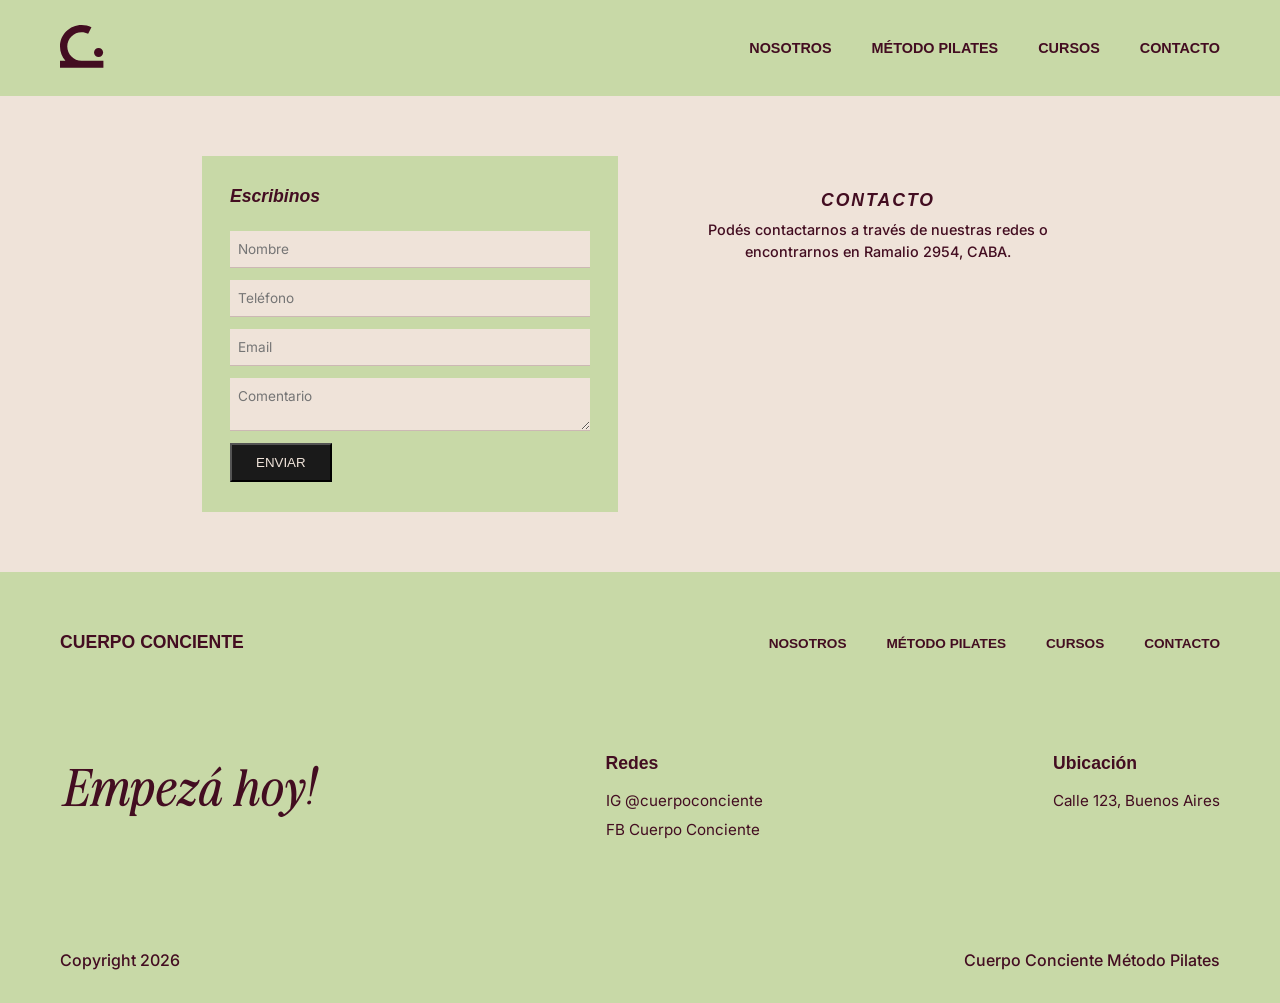
==== contacto.html @ cfda5206 "unifico header y footer al principio y armo las propiedades para que sea mas facil cambiar los color" ====
<!DOCTYPE html>
<html lang="es">

<head>
    <meta charset="UTF-8">
    <link rel="icon" type="image/xicon" href="img/favicon.ico">
    <meta name="viewport" content="width=device-width, initial-scale=1.0">
    <link rel="stylesheet" href="estilos.css">
    <link href="https://api.fontshare.com/v2/css?f[]=cabinet-grotesk@1&display=swap" rel="stylesheet">
    <link rel="preconnect" href="https://fonts.googleapis.com">
    <link rel="preconnect" href="https://fonts.gstatic.com" crossorigin>
    <link rel="stylesheet"
        href="https://fonts.googleapis.com/css2?family=Inter:ital,opsz,wght@0,14..32,100..900;1,14..32,100..900&display=swap">
    <title>Cuerpo Conciente</title>
</head>

<body>
    <header>
        <!--BARRA DE NAVEGACIÓN-->
        <nav class="nav-contacto">
            <a href="index.html">
                <img src="img/escritorio/logo-cuepo-conciente-bordo.svg" alt="logo" width="44px">
            </a>
            <ul>
                <li><a href="nosotros.html">NOSOTROS</a></li>
                <li><a href="metodopilates.html">MÉTODO PILATES</a></li>
                <li><a href="cursos.html">CURSOS</a></li>
                <li><a href="contacto.html">CONTACTO</a></li>
            </ul>
        </nav>
    </header>

    <!--SECCIÓN CONTACTO-->
    <section class="contacto-section">

        <!--FORMULARIO-->
        <div class="form-box">
            <h2>Escribinos</h2>
            <form action="#" method="post">
                <input type="text" name="nombre" placeholder="Nombre">
                <input type="tel" name="telefono" placeholder="Teléfono">
                <input type="email" name="email" placeholder="Email">
                <textarea name="comentario" placeholder="Comentario"></textarea>
                <button type="submit" class="btn-enviar">ENVIAR</button>
            </form>
        </div>

        <!--INFORMACIÓN Y MAPA-->
        <div class="mapa-box">
            <h2>CONTACTO</h2>
            <p>Podés contactarnos a través de nuestras redes o<br>encontrarnos en Ramalio 2954, CABA.</p>
            <iframe
                src="https://www.google.com/maps/embed?pb=!1m18!1m12!1m3!1d3283.8!2d-58.4370!3d-34.6040!2m3!1f0!2f0!3f0!3m2!1i1024!2i768!4f13.1!3m3!1m2!1s0x0%3A0x0!2zMzTCsDM2JzE0LjQiUyA1OMKwMjYnMTMuMiJX!5e0!3m2!1ses!2sar!4v1620000000000"
                class="mapa-embed" allowfullscreen="" loading="lazy" referrerpolicy="no-referrer-when-downgrade">
            </iframe>
        </div>

    </section>

    <!--FOOTER-->
    <footer class="footer-contacto">
        <div class="footer-superior">
            <h3>CUERPO CONCIENTE</h3>
            <ul class="footer-nav">
                <li><a href="nosotros.html">NOSOTROS</a></li>
                <li><a href="metodopilates.html">MÉTODO PILATES</a></li>
                <li><a href="cursos.html">CURSOS</a></li>
                <li><a href="contacto.html">CONTACTO</a></li>
            </ul>
        </div>

        <div class="footer-medio">
            <h2>Empezá hoy!</h2>

            <div class="footer-redes">
                <h3>Redes</h3>
                <ul>
                    <li><a href="#">IG @cuerpoconciente</a></li>
                    <li><a href="#">FB Cuerpo Conciente</a></li>
                </ul>
            </div>

            <div class="footer-ubicacion">
                <h3>Ubicación</h3>
                <p>Calle 123, Buenos Aires</p>
            </div>
        </div>

        <div class="footer-inferior">
            <p>Copyright 2026</p>
            <p>Cuerpo Conciente Método Pilates</p>
        </div>
    </footer>
</body>

</html>
---- estilos.css ----
/*CSS Documment*/
@charset "UTF-8";

/*---AJUSTES GENERALES---*/

/*FUENTES*/
@font-face {
    font-family: "Very Vogue Display";
    src: url("fuentes/very-vogue-font/very-vogue-display.otf") format("opentype");
    font-weight: 400;
    font-display: swap;
    font-style: normal;
}

@font-face {
    font-family: "Very Vogue Display Italic";
    src: url("fuentes/very-vogue-font/very-vogue-display-italic.otf") format("opentype");
    font-weight: 400;
    font-display: swap;
    font-style: italic;
}

@font-face {
    font-family: "Very Vogue text";
    src: url("fuentes/very-vogue-font/very-vogue-text.otf") format("opentype");
    font-weight: 400;
    font-display: swap;
    font-style: normal;
}

@font-face {
    font-family: "Very Vogue Text Italic";
    src: url("fuentes/very-vogue-font/very-vogue-text-italic.otf") format("opentype");
    font-weight: 400;
    font-display: swap;
    font-style: italic;
}

body {
    margin: 0;
    padding: 0;
    background-color: #EFE3D9;
}

/*NAV*/

nav {
    display: flex;
    justify-content: space-between;
    align-items: center;
    padding: 25px 60px;
}

nav ul {
    display: flex;
    list-style: none;
    margin: 0;
    padding: 0;
    gap: 40px;
}

nav a {
    text-decoration: none;
    font-family: 'Cabinet Grotesk', sans-serif;
    font-weight: 800;
    font-size: 0.9rem;
    transition: color .3s;
}

/*FOOTER*/

footer {
    padding: 60px 60px 30px 60px;
}

.footer-superior {
    display: flex;
    justify-content: space-between;
    align-items: center;
    margin-bottom: 100px;
}

.footer-superior h3 {
    font-family: 'Cabinet Grotesk', sans-serif;
    font-weight: 800;
    font-size: 1.1rem;
    margin: 0;
}

.footer-superior .footer-nav {
    display: flex;
    list-style: none;
    margin: 0;
    padding: 0;
    gap: 40px;
}

.footer-superior .footer-nav a {
    text-decoration: none;
    font-family: 'Cabinet Grotesk', sans-serif;
    font-weight: 800;
    font-size: 0.85rem;
    transition: color .3s;
}

.footer-medio {
    display: flex;
    justify-content: space-between;
    align-items: start;
    margin-bottom: 100px;
}

.footer-medio h2 {
    font-family: "Very Vogue Text Italic", serif;
    font-style: italic;
    font-size: 3.5rem;
    font-weight: normal;
    margin: 0;
}

.footer-redes h3,
.footer-ubicacion h3 {
    font-family: 'Cabinet Grotesk', sans-serif;
    font-size: 1.1rem;
    font-weight: 600;
    margin: 0 0 15px 0;
}

.footer-redes ul {
    list-style: none;
    padding: 0;
    margin: 0;
}

.footer-redes a,
.footer-ubicacion p {
    text-decoration: none;
    font-family: 'Inter', sans-serif;
    font-weight: 400;
    font-size: 0.95rem;
    line-height: 1.6;
    margin: 0 0 5px 0;
    display: block;
}

.footer-inferior {
    display: flex;
    justify-content: space-between;
    align-items: center;
    font-family: 'Inter', sans-serif;
    font-weight: 400;
    font-size: 0.8rem;
}

.footer-inferior p {
    margin: 0;
}

/* NAV INDEX */

.nav-index,
.footer-index {
    background-color: #EFE3D9;
}

.nav-index *,
.footer-index * {
    color: #089D90;
}

.nav-index a:hover,
.footer-index a:hover {
    color: #430D21;
}

/* NAV NOSOTROS */

.nav-nosotros,
.footer-nosotros {
    background-color: #AFE4E6;
}

.nav-nosotros *,
.footer-nosotros * {
    color: #430D21;
}

.nav-nosotros a:hover,
.footer-nosotros a:hover {
    color: #089D90;
}

/* NAV CONTACTO  */

.nav-contacto,
.footer-contacto {
    background-color: #C8D9A7;
}

.nav-contacto *,
.footer-contacto * {
    color: #430D21;
}

.nav-contacto a:hover,
.footer-contacto a:hover {
    color: #089D90;
}

/* NAV CURSOS  */

.nav-cursos,
.footer-cursos {
    background-color: #430D21;
}

.nav-cursos *,
.footer-cursos * {
    color: #EFE3D9;
}

.nav-cursos a:hover,
.footer-cursos a:hover {
    color: #AFE4E6;
}

/*---ESTILOS TIPOGRÁFICOS GENERALES---*/
h1 {
    font-family: 'Cabinet Grotesk', sans-serif;
    color: #EFE3D9;
    font-size: 5rem;
    font-weight: 500;
    line-height: 5rem;
}

h1 span {
    font-family: "Very Vogue Text Italic", serif;
    font-size: 7rem;
}

h2 {
    font-family: "Very Vogue Text Italic", serif;
    font-style: italic;
    font-size: 3rem;
    color: #430D21;
    font-weight: normal;
    margin-bottom: 30px;
}

h3 {
    font-family: 'Cabinet Grotesk', sans-serif;
    font-weight: 700;
    font-size: 1.1rem;
    margin-top: 0;
    margin-bottom: 30px;
}

p {
    font-family: "Inter", sans-serif;
    font-weight: 500;
    max-width: 750px;
    color: #430D21;
    font-size: 1rem;
    line-height: 1.6rem;
    margin-bottom: 60px;
}

/*---INDEX HTML---*/

.heroindex a,
.cursos a,
.ctacontenido a {
    transition: .3s;
}

/*---INDEX HERO---*/
.heroindex {
    display: flex;
    width: 100%;
    height: calc(100vh - 200px);
    background-color: #089D90;
    padding: 50px 0px;
    gap: 70px;
    justify-content: flex-start;
    align-items: center;
    flex-wrap: wrap;
}

.heroindex img {
    width: 45vw;
    height: auto;
}

.heroindex-contenido {
    display: flex;
    flex-direction: column;
    padding: 0px 60px 0px 60px;
}

.heroindex p {
    color: #EFE3D9;
    margin: 0px 0px 15px;
    font-size: 1.3rem;
}

.heroindex a {
    display: flex;
    width: 250px;
    height: 50px;
    padding: 10px 20px;
    justify-content: center;
    align-items: center;
    border-radius: 100px;
    background: #C8D9A7;
    font-family: 'Cabinet Grotesk', sans-serif;
    font-size: 1.4rem;
    font-weight: 500;
    color: #089D90;
    margin: 30px 0px;
    text-decoration: none;
}

.heroindex a:hover {
    background-color: #EFE3D9;
}

.logo {
    position: relative;
    width: 44px;
    height: 44px;
    display: block;
}

.logo img {
    position: absolute;
    inset: 0;
    width: 100%;
    height: 100%;
    transition: opacity .3s;
}

.logo-hover {
    opacity: 0;
}

.logo:hover .logo-hover {
    opacity: 1;
}

.logo:hover .logo-base {
    opacity: 0;
}

/*---INDEX FORMACION---*/
.formacionindex {
    padding: 80px 50px 50px;
    display: flex;
    align-items: center;
    flex-direction: column;
    margin-bottom: 60px;
}

.formacioncontenidoindex {
    display: flex;
    align-items: baseline;
    justify-content: center;
    width: 80%;
    flex-wrap: wrap;
}

.formacioncontenidoindex figure {
    flex: 1;
    padding: 0 40px;
    text-align: center;
    display: flex;
    flex-direction: column;
    align-items: center;
}

.formacioncontenidoindex img {
    display: block;
    width: 100%;
    max-width: 18vw;
    height: auto;
}

.linea {
    width: 0.15vw;
    height: 17vh;
    background-color: #430D21;
}

/*---INDEX CURSOS---*/

.cursos {
    display: flex;
    justify-content: space-between;
    align-items: center;
    border-top: 0.20vw solid #430D21;
    border-bottom: 0.20vw solid #430D21;
    padding: 60px 20px 30px;
    margin: 0px 90px 0px 90px;
    flex-wrap: wrap;
    gap: 30px;
}

.cursos-intro {
    width: 280px;
}

.cursos-cards {
    display: flex;
    flex-wrap: wrap;
}

.cursos-cards figure {
    display: flex;
    flex-direction: column;
    width: 15vw;
}

.cursos-cards img {
    width: 100%;
}

.cursos a {
    margin: 15px 0px;
    text-align: center;
    text-decoration: none;
    border-radius: 100px;
    padding: 10px 20px;
    font-family: 'Cabinet Grotesk', sans-serif;
    background-color: #EFE3D9;
    color: #089D90;
    font-size: 1.3rem;
    border: 2px solid #089D90;
}

.cursos-cards a {
    background-color: #089D90;
    color: #EFE3D9;
}

.cursos-intro a:hover {
    background-color: #AFE4E6;
}

.cursos-cards a:hover {
    background-color: #C8D9A7;
    color: #089D90;
}

/* INDEX ELEGIRNOS */

.elegirnos {
    padding: 80px 0px 60px 80px;
}

.elegirnos-contenedor {
    display: flex;
    justify-content: space-between;
    align-items: center;
    flex-wrap: wrap;
}

.elegirnos-contenedor h1 {
    color:#430D21;
}

.elegirnos-contenedor p {
    width: 40%;
    background-color: #C8D9A7;
    border-radius: 100px 0 0 100px;
    padding: 60px 80px;
}

.elegirnos-contenedor p span {
    font-weight: 700;
}

/* INDEX RESEÑAS */

.reseñas {
    padding: 80px 0;
}

.reseñas h3 {
    text-align: center;
    margin-bottom: 60px;
    color:#430D21;
    font-size: 2rem;
    font-weight: 300;
}

.reseñas-contenedor {
    display: flex;
    justify-content: center;
    gap: 40px;
    flex-wrap: wrap;
}

.reseñas-contenedor img {
    width: 18%;
    min-width: 220px;
    height: auto;
}

/* INDEX CTA */

.ctaindex {
    background-color: #089D90;
    height: 90vh;
    padding: 60px 0px;
    display: flex;
}

.ctaimgizquierda {
    width: 23vw;
    min-width: 220px;
    align-self: flex-end;
}

.ctaimgderecha {
    width: 23vw;
    min-width: 220px;
    align-self: flex-start;
}

.ctacontenido {
    display: flex;
    flex-direction: column;
    justify-content: center;
    align-items: center;
    text-align: center;
    flex: 1;
    flex-wrap: wrap;
}

.ctacontenido a {
    display: flex;
    justify-content: center;
    align-items: center;
    width: 250px;
    height: 50px;
    border-radius: 100px;
    background: #C8D9A7;
    font-family: 'Cabinet Grotesk', sans-serif;
    font-size: 1.4rem;
    color: #089D90;
    text-decoration: none;
}

.ctacontenido a:hover {
    background-color: #EFE3D9;
}

/*---NOSOTROS HTML---*/

/*HERO*/
.hero {
    display: block;
    margin: 40px auto;
    max-width: 90%;
    height: auto;
}

/*SOBRE CUERPO CONCIENTE*/
.sobre-cuerpo-conciente {
    display: flex;
    flex-direction: column;
    align-items: center;
    padding: 40px 20px 80px 20px;
    text-align: center;
}

/*ESTO LO DEFINI ARRIBA, LO PODRIAMOS BORRAR*/
.sobre-cuerpo-conciente h2 {
    font-family: "Very Vogue Text Italic", serif;
    font-style: italic;
    font-size: 3rem;
    color: #430D21;
    font-weight: normal;
    margin-bottom: 30px;
}

.cards {
    display: flex;
    gap: 30px;
    max-width: 1000px;
    width: 100%;
    justify-content: center;
}

.mision,
.vision {
    background-color: #430D21;
    color: #EFE3D9;
    padding: 50px 50px;
    border-radius: 40px;
    flex: 1;
    text-align: left;
}

/*ESTO LO DEFINI ARRIBA, LO PODRIAMOS BORRAR*/
.cards h3 {
    color: #AFE4E6;
    font-family: 'Cabinet Grotesk', sans-serif;
    font-weight: 700;
    font-size: 1.1rem;
    margin-top: 0;
    margin-bottom: 30px;
}

.cards p,
.cards ul {
    font-family: "Inter", sans-serif;
    font-weight: 500;
    font-size: 0.95rem;
    line-height: 1.6;
    color: #EFE3D9;
}

.cards p {
    margin-bottom: 5px;
}

.cards ul {
    padding-left: 20px;
    margin-top: 0;
}

.cards li {
    margin-bottom: 10px;
}

/*PERSONAL*/

.personal {
    display: grid;
    grid-template-columns: repeat(3, 1fr);
    gap: 40px;
    max-width: 1000px;
    margin: 0 auto;
    padding: 0 20px 80px 20px;
}

.perfil {
    margin: 0;
    display: flex;
    flex-direction: column;
}

.perfil img {
    width: 100%;
    height: auto;
    margin-bottom: 20px;
}

.perfil figcaption h3 {
    font-family: 'Cabinet Grotesk', sans-serif;
    font-weight: 700;
    color: #430D21;
    font-size: 1.1rem;
    font-weight: 800;
    margin: 0 0 5px 0;
}

.perfil figcaption h4 {
    font-family: 'Cabinet Grotesk', sans-serif;
    color: #430D21;
    font-size: 1rem;
    font-weight: 600;
    margin: 0 0 15px 0;
}

.perfil figcaption p {
    font-family: 'Inter', sans-serif;
    color: #430D21;
    font-size: 0.9rem;
    line-height: 1.6;
    margin: 0;
}

/*---MÉTODO PILATES HTML---*/


/*---CURSOS HTML---*/

/* Contenedor principal */
.contenedor-instructorado {
    display: flex;
    align-items: center;
    gap: 292px;
    width: 100%;
    max-width: 100vw;
    padding: 40px;
    padding-left: 0;
}

/* hero-cursos-img */
.hero-cursos-img {
    height: 704px;
    width: 740px;
    object-fit: cover;
    border-radius: 0 375.273px 375.273px 0;
}

/* Bloque de texto */
.texto-contenedor {
    max-width: 600px;
    color: #430D21;
    font-family: 'Inter', sans-serif;
}

/* Título H3 */
.texto-contenedor h3 {
    color: #430D21;
    font-size: 32.21px;
    font-family: 'Cabinet Grotesk', sans-serif;
    font-weight: 800;
    margin-bottom: 20px;
}

/* p */
.texto-contenedor p {
    font-size: 20.13px;
    font-weight: 400;
    line-height: 37.04px;
    margin-bottom: 20px;
}

.texto-contenedor p strong {
    font-weight: 700;
}

/*---CONTACTO HTML---*/

.contacto-section {
    display: flex;
    flex-direction: row;
    gap: 60px;
    padding: 60px 120px;
    justify-content: center;
    min-height: auto;
    align-items: center;
    box-sizing: border-box;
}

.form-box {
    background-color: #C8D9A7;
    padding: 30px 28px;
    width: 40%;
    flex-shrink: 0;
    box-sizing: border-box;
}

.form-box h2 {
    font-family: 'Cabinet Grotesk', sans-serif;
    color: #430D21;
    font-size: 1.1rem;
    font-weight: 700;
    margin: 0 0 24px 0;
    max-width: none;
}

.form-box input,
.form-box textarea {
    background: #EFE3D9;
    border: none;
    border-bottom: 1px solid rgba(67, 13, 33, 0.2);
    padding: 10px 8px;
    display: block;
    width: 100%;
    box-sizing: border-box;
    font-family: 'Inter', sans-serif;
    font-size: 0.85rem;
    color: #430D21;
    outline: none;
    margin: 0 0 12px 0;
    max-width: none;
}

.btn-enviar {
    background: #1a1a1a;
    color: #EFE3D9;
    width: auto;
    padding: 10px 24px;
}

.mapa-box {
    flex: 1;
    display: flex;
    flex-direction: column;
    gap: 8px;
    min-width: 0;
    max-width: 400px;
}

.mapa-box h2 {
    font-family: 'Cabinet Grotesk', sans-serif;
    color: #430D21;
    font-size: 1.1rem;
    font-weight: 700;
    letter-spacing: 2px;
    text-align: center;
    margin: 0;
    max-width: none;
}

.mapa-box>p {
    text-align: center;
    font-size: 0.9rem;
    line-height: 1.5;
    color: #430D21;
    margin: 0 0 8px 0;
    max-width: none;
}

.mapa-embed {
    width: 100%;
    height: 200px;
    border: none;
    display: block;
}
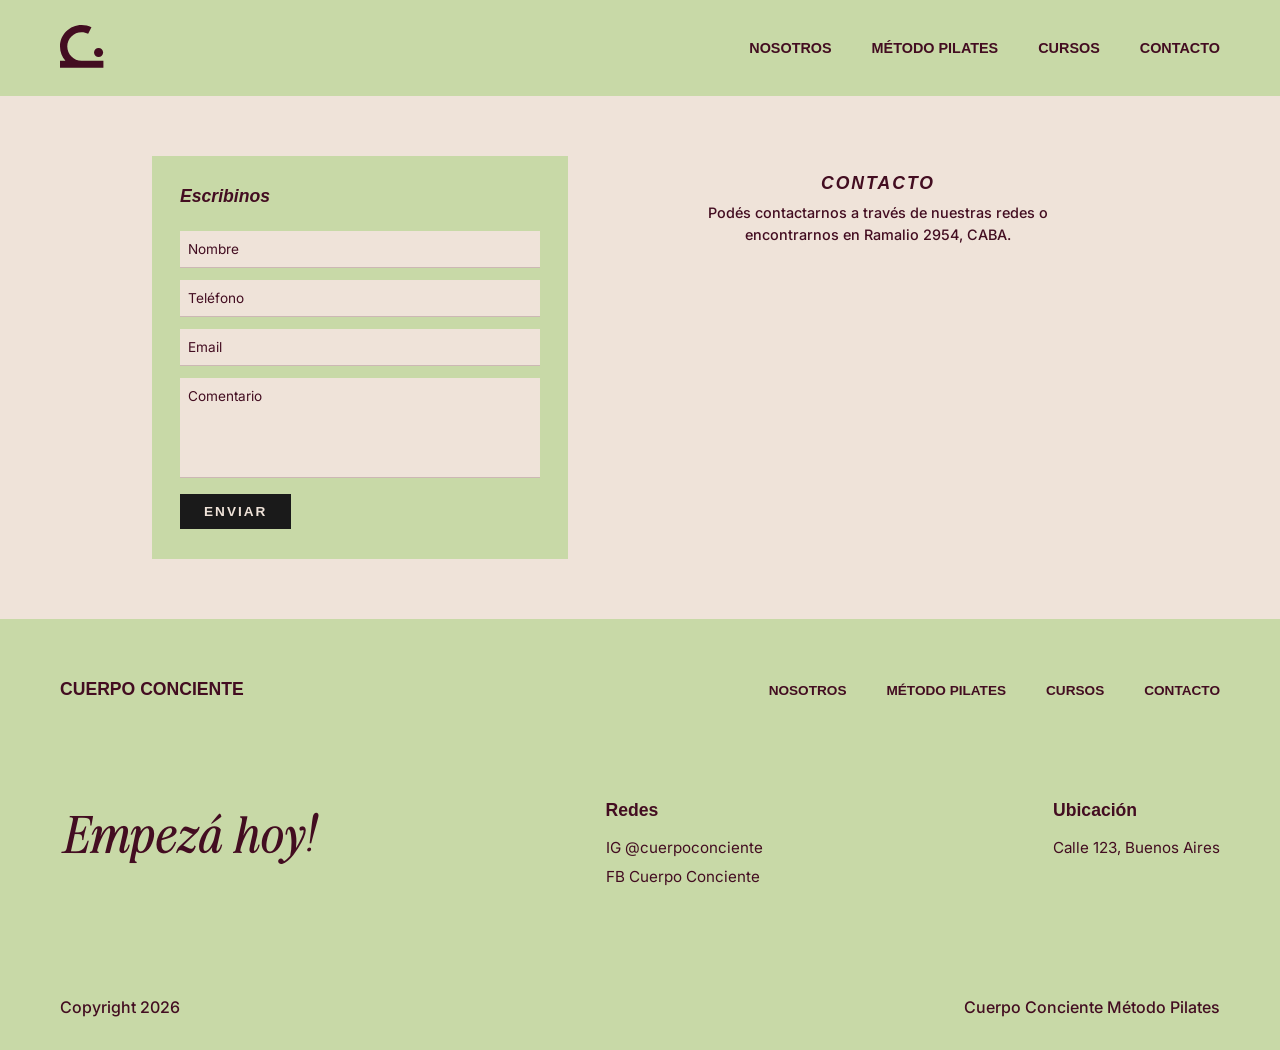
==== commit 0a67ad85: "sume el mensaje de gracias, el hover al logo del nav" ====
--- a/contacto.html
+++ b/contacto.html
@@ -1,6 +1,5 @@
 <!DOCTYPE html>
 <html lang="es">
-
 <head>
     <meta charset="UTF-8">
     <link rel="icon" type="image/xicon" href="img/favicon.ico">
@@ -9,8 +8,7 @@
     <link href="https://api.fontshare.com/v2/css?f[]=cabinet-grotesk@1&display=swap" rel="stylesheet">
     <link rel="preconnect" href="https://fonts.googleapis.com">
     <link rel="preconnect" href="https://fonts.gstatic.com" crossorigin>
-    <link rel="stylesheet"
-        href="https://fonts.googleapis.com/css2?family=Inter:ital,opsz,wght@0,14..32,100..900;1,14..32,100..900&display=swap">
+    <link rel="stylesheet" href="https://fonts.googleapis.com/css2?family=Inter:ital,opsz,wght@0,14..32,100..900;1,14..32,100..900&display=swap">
     <title>Cuerpo Conciente</title>
 </head>
 
@@ -36,7 +34,7 @@
         <!--FORMULARIO-->
         <div class="form-box">
             <h2>Escribinos</h2>
-            <form action="#" method="post">
+            <form id="contacto-form" action="#" method="post">
                 <input type="text" name="nombre" placeholder="Nombre">
                 <input type="tel" name="telefono" placeholder="Teléfono">
                 <input type="email" name="email" placeholder="Email">
@@ -51,14 +49,17 @@
             <p>Podés contactarnos a través de nuestras redes o<br>encontrarnos en Ramalio 2954, CABA.</p>
             <iframe
                 src="https://www.google.com/maps/embed?pb=!1m18!1m12!1m3!1d3283.8!2d-58.4370!3d-34.6040!2m3!1f0!2f0!3f0!3m2!1i1024!2i768!4f13.1!3m3!1m2!1s0x0%3A0x0!2zMzTCsDM2JzE0LjQiUyA1OMKwMjYnMTMuMiJX!5e0!3m2!1ses!2sar!4v1620000000000"
-                class="mapa-embed" allowfullscreen="" loading="lazy" referrerpolicy="no-referrer-when-downgrade">
+                class="mapa-embed"
+                allowfullscreen=""
+                loading="lazy"
+                referrerpolicy="no-referrer-when-downgrade">
             </iframe>
         </div>
 
     </section>
 
     <!--FOOTER-->
-    <footer class="footer-contacto">
+   <footer class="footer-contacto">
         <div class="footer-superior">
             <h3>CUERPO CONCIENTE</h3>
             <ul class="footer-nav">
@@ -91,6 +92,26 @@
             <p>Cuerpo Conciente Método Pilates</p>
         </div>
     </footer>
+
+    <!--MENSAJE DE CONFIRMACIÓN-->
+    
+    <div class="modal-overlay" id="modal">
+        <div class="modal-box">
+            <p class="modal-titulo">¡Muchas gracias!</p>
+            <p class="modal-texto">Ya recibimos tu información y en breve nos vamos a contactar con vos para asesorarte</p>
+        </div>
+    </div>
+
+    <script>
+        document.getElementById('contacto-form').addEventListener('submit', function(e) {
+            e.preventDefault();
+            document.getElementById('modal').classList.add('activo');
+        });
+
+        document.getElementById('modal').addEventListener('click', function() {
+            this.classList.remove('activo');
+        });
+    </script>
+
 </body>
-
 </html>
--- a/estilos.css
+++ b/estilos.css
@@ -224,6 +224,23 @@
     color: #AFE4E6;
 }
 
+/*NAV MÉTODO PILATES*/
+.nav-metodopilates,
+.footer-metodopilates {
+    background-color: #089D90;
+}
+
+.nav-metodopilates *,
+.footer-metodopilates * {
+    color: #EFE3D9;
+}
+
+.nav-metodopilates a:hover,
+.footer-metodopilates a:hover {
+    color: #430D21;
+}
+
+
 /*---ESTILOS TIPOGRÁFICOS GENERALES---*/
 h1 {
     font-family: 'Cabinet Grotesk', sans-serif;
@@ -464,7 +481,7 @@
 }
 
 .elegirnos-contenedor h1 {
-    color:#430D21;
+    color: #430D21;
 }
 
 .elegirnos-contenedor p {
@@ -487,7 +504,7 @@
 .reseñas h3 {
     text-align: center;
     margin-bottom: 60px;
-    color:#430D21;
+    color: #430D21;
     font-size: 2rem;
     font-weight: 300;
 }
@@ -573,16 +590,7 @@
     text-align: center;
 }
 
-/*ESTO LO DEFINI ARRIBA, LO PODRIAMOS BORRAR*/
-.sobre-cuerpo-conciente h2 {
-    font-family: "Very Vogue Text Italic", serif;
-    font-style: italic;
-    font-size: 3rem;
-    color: #430D21;
-    font-weight: normal;
-    margin-bottom: 30px;
-}
-
+/*CARDS*/
 .cards {
     display: flex;
     gap: 30px;
@@ -601,11 +609,9 @@
     text-align: left;
 }
 
-/*ESTO LO DEFINI ARRIBA, LO PODRIAMOS BORRAR*/
+
 .cards h3 {
     color: #AFE4E6;
-    font-family: 'Cabinet Grotesk', sans-serif;
-    font-weight: 700;
     font-size: 1.1rem;
     margin-top: 0;
     margin-bottom: 30px;
@@ -683,10 +689,115 @@
 
 /*---MÉTODO PILATES HTML---*/
 
+/*HERO MÉTODO PILATES*/
+.hero-metodopilates {
+    display: flex;
+    justify-content: center;
+    align-items: center;
+    gap: 80px;
+    padding: 80px 100px;
+}
+
+.hero-metodopilates img {
+    width: 45%;
+    max-width: 500px;
+    height: auto;
+}
+
+.hero-metodopilates div {
+    max-width: 500px;
+}
+
+.hero-metodopilates h3 {
+    color: #089D90;
+    font-size: 2rem;
+    margin-bottom: 25px;
+}
+
+.hero-metodopilates h3 strong {
+    font-weight: 800;
+}
+
+/* INFORMACIÓN - ACORDEONES */
+
+.informacion {
+    padding: 80px 150px;
+}
+
+.informacion h2 {
+    color: #089D90;
+    margin-bottom: 50px;
+}
+
+.acordeon {
+    border-top: 1px solid #089D90;
+    padding: 20px 0;
+}
+
+.acordeon:last-of-type {
+    border-bottom: 1px solid #089D90;
+}
+
+.acordeon summary {
+    list-style: none;
+    cursor: pointer;
+    display: flex;
+    justify-content: space-between;
+    align-items: center;
+    font-family: 'Cabinet Grotesk', sans-serif;
+    font-size: 1.3rem;
+    font-weight: 700;
+    color: #089D90;
+}
+
+.acordeon summary::-webkit-details-marker {
+    display: none;
+}
+
+.flechita {
+    transition: transform .3s ease;
+}
+
+.acordeon[open] .flechita {
+    transform: rotate(180deg);
+}
+
+.acordeon-contenido {
+    padding-top: 30px;
+}
+
+.acordeon-contenido p {
+    max-width: 1000px;
+    margin-bottom: 20px;
+}
+
+.btn-inscribirme {
+    display: inline-block;
+    margin-top: 60px;
+    margin-left: auto;
+
+    background-color: #089D90;
+    color: #EFE3D9;
+    text-decoration: none;
+
+    padding: 14px 30px;
+
+    font-family: 'Cabinet Grotesk', sans-serif;
+    font-weight: 700;
+
+    transition: .3s;
+}
+
+.btn-inscribirme:hover {
+    background-color: #430D21;
+}
+
+
+
 
 /*---CURSOS HTML---*/
 
-/* Contenedor principal */
+/* CONTENEDOR PRINCIPAL */
 .contenedor-instructorado {
     display: flex;
     align-items: center;
@@ -697,7 +808,7 @@
     padding-left: 0;
 }
 
-/* hero-cursos-img */
+/* HERO */
 .hero-cursos-img {
     height: 704px;
     width: 740px;
@@ -705,14 +816,14 @@
     border-radius: 0 375.273px 375.273px 0;
 }
 
-/* Bloque de texto */
+
 .texto-contenedor {
     max-width: 600px;
     color: #430D21;
     font-family: 'Inter', sans-serif;
 }
 
-/* Título H3 */
+
 .texto-contenedor h3 {
     color: #430D21;
     font-size: 32.21px;
@@ -721,7 +832,6 @@
     margin-bottom: 20px;
 }
 
-/* p */
 .texto-contenedor p {
     font-size: 20.13px;
     font-weight: 400;
@@ -734,6 +844,10 @@
 }
 
 /*---CONTACTO HTML---*/
+
+.nav-contacto a:hover img {
+    filter: brightness(0) saturate(100%) invert(40%) sepia(80%) saturate(400%) hue-rotate(130deg);
+}
 
 .contacto-section {
     display: flex;
@@ -780,11 +894,40 @@
     max-width: none;
 }
 
+.form-box input::placeholder,
+.form-box textarea::placeholder {
+    color: #430D21;
+    font-size: 0.85rem;
+}
+
+.form-box textarea {
+    resize: none;
+    height: 100px;
+    margin-bottom: 0;
+}
+
 .btn-enviar {
+    display: block;
     background: #1a1a1a;
     color: #EFE3D9;
+    border: none;
+    appearance: none;
+    -webkit-appearance: none;
+    box-shadow: none;
     width: auto;
     padding: 10px 24px;
+    font-family: 'Cabinet Grotesk', sans-serif;
+    font-size: 0.85rem;
+    letter-spacing: 2px;
+    font-weight: 700;
+    cursor: pointer;
+    margin-top: 16px;
+    text-transform: uppercase;
+    box-sizing: border-box;
+}
+
+.btn-enviar:hover {
+    opacity: 0.85;
 }
 
 .mapa-box {
@@ -793,14 +936,14 @@
     flex-direction: column;
     gap: 8px;
     min-width: 0;
-    max-width: 400px;
+    max-width: 500px;
 }
 
 .mapa-box h2 {
     font-family: 'Cabinet Grotesk', sans-serif;
     color: #430D21;
     font-size: 1.1rem;
-    font-weight: 700;
+    font-weight: 780;
     letter-spacing: 2px;
     text-align: center;
     margin: 0;
@@ -818,7 +961,50 @@
 
 .mapa-embed {
     width: 100%;
-    height: 200px;
+    height: 280px;
     border: none;
     display: block;
+}
+
+/* mensaje pop up contacto*/
+
+.modal-overlay {
+    display: none;
+    position: fixed;
+    inset: 0;
+    background: rgba(0, 0, 0, 0.5);
+    z-index: 999;
+    align-items: center;
+    justify-content: center;
+}
+
+.modal-overlay.activo {
+    display: flex;
+}
+
+.modal-box {
+    background: #C8D9A7;
+    padding: 80px 60px;
+    max-width: 500px;
+    width: 90%;
+    text-align: center;
+}
+
+.modal-titulo {
+    font-family: "Very Vogue Text Italic", serif;
+    font-style: italic;
+    font-size: 4rem;
+    line-height: 2rem;
+    color: #430D21;
+    margin: 0 0 24px 0;
+    max-width: none;
+}
+
+.modal-texto {
+    font-family: 'Cabinet Grotesk', sans-serif;
+    font-size: 1.5rem;
+    line-height: 1.7rem;
+    color: #430D21;
+    margin: 0;
+    max-width: none;
 }
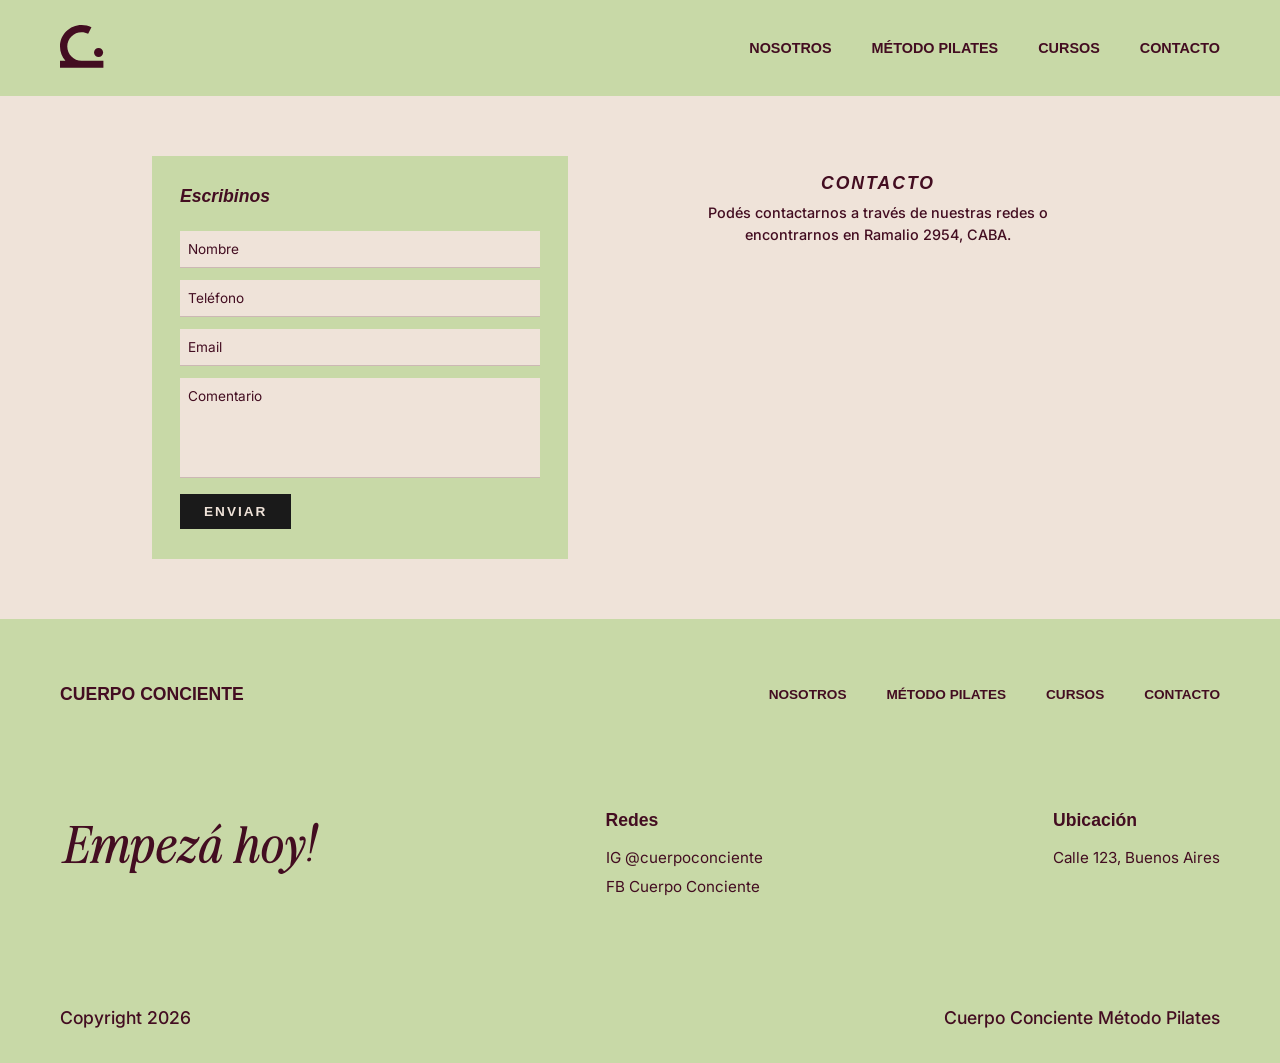
==== commit cd303670: "coreccion nav contacto" ====
--- a/contacto.html
+++ b/contacto.html
@@ -1,5 +1,6 @@
 <!DOCTYPE html>
 <html lang="es">
+
 <head>
     <meta charset="UTF-8">
     <link rel="icon" type="image/xicon" href="img/favicon.ico">
@@ -8,18 +9,24 @@
     <link href="https://api.fontshare.com/v2/css?f[]=cabinet-grotesk@1&display=swap" rel="stylesheet">
     <link rel="preconnect" href="https://fonts.googleapis.com">
     <link rel="preconnect" href="https://fonts.gstatic.com" crossorigin>
-    <link rel="stylesheet" href="https://fonts.googleapis.com/css2?family=Inter:ital,opsz,wght@0,14..32,100..900;1,14..32,100..900&display=swap">
+    <link rel="stylesheet"
+        href="https://fonts.googleapis.com/css2?family=Inter:ital,opsz,wght@0,14..32,100..900;1,14..32,100..900&display=swap">
     <title>Cuerpo Conciente</title>
 </head>
 
 <body>
     <header>
         <!--BARRA DE NAVEGACIÓN-->
-        <nav class="nav-contacto">
-            <a href="index.html">
-                <img src="img/escritorio/logo-cuepo-conciente-bordo.svg" alt="logo" width="44px">
+        <nav class="nav-contacto" id="nav-principal">
+            <button class="btn-hamburguesa" aria-label="Abrir menú">
+                <img src="img/mobile/menu-hamburguesa-icono-bordo.svg" alt="Menú" width="30px">
+            </button>
+
+            <a href="index.html" class="logo">
+                <img src="img/escritorio/iconos/logo-cuepo-conciente-bordo.svg" alt="logo" width="44px">
             </a>
-            <ul>
+
+            <ul class="nav-links">
                 <li><a href="nosotros.html">NOSOTROS</a></li>
                 <li><a href="metodopilates.html">MÉTODO PILATES</a></li>
                 <li><a href="cursos.html">CURSOS</a></li>
@@ -49,17 +56,14 @@
             <p>Podés contactarnos a través de nuestras redes o<br>encontrarnos en Ramalio 2954, CABA.</p>
             <iframe
                 src="https://www.google.com/maps/embed?pb=!1m18!1m12!1m3!1d3283.8!2d-58.4370!3d-34.6040!2m3!1f0!2f0!3f0!3m2!1i1024!2i768!4f13.1!3m3!1m2!1s0x0%3A0x0!2zMzTCsDM2JzE0LjQiUyA1OMKwMjYnMTMuMiJX!5e0!3m2!1ses!2sar!4v1620000000000"
-                class="mapa-embed"
-                allowfullscreen=""
-                loading="lazy"
-                referrerpolicy="no-referrer-when-downgrade">
+                class="mapa-embed" allowfullscreen="" loading="lazy" referrerpolicy="no-referrer-when-downgrade">
             </iframe>
         </div>
 
     </section>
 
     <!--FOOTER-->
-   <footer class="footer-contacto">
+    <footer class="footer-contacto">
         <div class="footer-superior">
             <h3>CUERPO CONCIENTE</h3>
             <ul class="footer-nav">
@@ -76,8 +80,8 @@
             <div class="footer-redes">
                 <h3>Redes</h3>
                 <ul>
-                    <li><a href="#">IG @cuerpoconciente</a></li>
-                    <li><a href="#">FB Cuerpo Conciente</a></li>
+                    <li><a href="https://www.instagram.com/cuerpoconcientepilates/?hl=es-la">IG @cuerpoconciente</a></li>
+                    <li><a href="https://www.facebook.com/pages/Cuerpo-Conciente-Metodo-Pilates/451529655300522">FB Cuerpo Conciente</a></li>
                 </ul>
             </div>
 
@@ -93,25 +97,38 @@
         </div>
     </footer>
 
-    <!--MENSAJE DE CONFIRMACIÓN-->
-    
-    <div class="modal-overlay" id="modal">
-        <div class="modal-box">
-            <p class="modal-titulo">¡Muchas gracias!</p>
-            <p class="modal-texto">Ya recibimos tu información y en breve nos vamos a contactar con vos para asesorarte</p>
+    <!--VENTANA CONFIRMACIÓN-->
+    <div class="ventana-fondo" id="ventana-gracias-contacto">
+        <div class="ventana-contenido">
+            <p class="ventana-titulo">¡Muchas gracias!</p>
+            <p class="ventana-texto">Ya recibimos tu información y en breve nos vamos a contactar con vos para asesorarte</p>
         </div>
     </div>
 
+    <!--JAVASCRIPT-->
+
+    <!--MENÚ HAMBURGUESA-->
+    <script>
+        const btnHamburguesa = document.querySelector('.btn-hamburguesa');
+        const navPrincipal = document.getElementById('nav-principal');
+
+        btnHamburguesa.addEventListener('click', () => {
+            navPrincipal.classList.toggle('menu-abierto');
+        });
+    </script>
+
+    <!--FORMULARIO-->
     <script>
         document.getElementById('contacto-form').addEventListener('submit', function(e) {
             e.preventDefault();
-            document.getElementById('modal').classList.add('activo');
+            document.getElementById('ventana-gracias-contacto').classList.add('activo');
         });
 
-        document.getElementById('modal').addEventListener('click', function() {
+        document.getElementById('ventana-gracias-contacto').addEventListener('click', function() {
             this.classList.remove('activo');
         });
     </script>
 
 </body>
+
 </html>
--- a/estilos.css
+++ b/estilos.css
@@ -36,9 +36,13 @@
     font-style: italic;
 }
 
+
+html,
 body {
     margin: 0;
     padding: 0;
+    width: 100%;
+    overflow-x: hidden;
     background-color: #EFE3D9;
 }
 
@@ -65,6 +69,15 @@
     font-weight: 800;
     font-size: 0.9rem;
     transition: color .3s;
+}
+
+/*MENÚ HAMBURGUESA OCULTO*/
+.btn-hamburguesa {
+    display: none;
+    background: transparent;
+    border: none;
+    cursor: pointer;
+    padding: 0;
 }
 
 /*FOOTER*/
@@ -173,6 +186,11 @@
     color: #430D21;
 }
 
+.nav-metodopilates .logo:hover img,
+.nav-index .logo:hover img {
+    filter: brightness(0) saturate(100%) invert(12%) sepia(24%) saturate(2513%) hue-rotate(314deg);
+}
+
 /* NAV NOSOTROS */
 
 .nav-nosotros,
@@ -180,6 +198,11 @@
     background-color: #AFE4E6;
 }
 
+.nav-nosotros a:hover img,
+.nav-contacto a:hover img {
+    filter: brightness(0) saturate(100%) invert(40%) sepia(80%) saturate(400%) hue-rotate(130deg);
+}
+
 .nav-nosotros *,
 .footer-nosotros * {
     color: #430D21;
@@ -207,6 +230,11 @@
     color: #089D90;
 }
 
+.footer-contacto .footer-nav a:hover {
+    color: #089D90;
+}
+
+
 /* NAV CURSOS  */
 
 .nav-cursos,
@@ -223,6 +251,11 @@
 .footer-cursos a:hover {
     color: #AFE4E6;
 }
+
+.nav-cursos .logo:hover img {
+    filter: brightness(0) saturate(100%) invert(89%) sepia(18%) saturate(483%) hue-rotate(137deg) brightness(95%) contrast(92%);
+}
+
 
 /*NAV MÉTODO PILATES*/
 .nav-metodopilates,
@@ -240,6 +273,9 @@
     color: #430D21;
 }
 
+.nav-metodopilates .logo:hover img {
+    filter: brightness(0) saturate(100%) invert(8%) sepia(42%) saturate(3277%) hue-rotate(320deg) brightness(92%) contrast(101%);
+}
 
 /*---ESTILOS TIPOGRÁFICOS GENERALES---*/
 h1 {
@@ -248,6 +284,7 @@
     font-size: 5rem;
     font-weight: 500;
     line-height: 5rem;
+    margin: 0;
 }
 
 h1 span {
@@ -261,13 +298,12 @@
     font-size: 3rem;
     color: #430D21;
     font-weight: normal;
-    margin-bottom: 30px;
 }
 
 h3 {
     font-family: 'Cabinet Grotesk', sans-serif;
     font-weight: 700;
-    font-size: 1.1rem;
+    font-size: 1.3rem;
     margin-top: 0;
     margin-bottom: 30px;
 }
@@ -275,43 +311,59 @@
 p {
     font-family: "Inter", sans-serif;
     font-weight: 500;
-    max-width: 750px;
-    color: #430D21;
-    font-size: 1rem;
-    line-height: 1.6rem;
+    color: #430D21;
+    font-size: 1.1rem;
+    line-height: 1.8rem;
     margin-bottom: 60px;
 }
 
-/*---INDEX HTML---*/
-
-.heroindex a,
-.cursos a,
-.ctacontenido a {
-    transition: .3s;
+ul {
+    font-family: "Inter", sans-serif;
+    font-weight: 500;
+    color: #430D21;
+    font-size: 1.1rem;
+    line-height: 1.8rem;
+    margin-bottom: 60px;
 }
 
 /*---INDEX HERO---*/
 .heroindex {
     display: flex;
     width: 100%;
-    height: calc(100vh - 200px);
+    height: calc(100vh - 190px);
     background-color: #089D90;
     padding: 50px 0px;
     gap: 70px;
+    align-items: center;
+    position: relative;
+    overflow: hidden;
     justify-content: flex-start;
-    align-items: center;
-    flex-wrap: wrap;
+    max-height: 900px;
 }
 
 .heroindex img {
-    width: 45vw;
+    width: min(45vw, 1100px);
     height: auto;
+    position: relative;
+    z-index: 1;
+}
+
+.heroindex video {
+    position: absolute;
+    inset: 0;
+    width: 100%;
+    height: 100%;
+    object-fit: cover;
+    z-index: 0;
+    filter: brightness(0.80);
 }
 
 .heroindex-contenido {
     display: flex;
     flex-direction: column;
     padding: 0px 60px 0px 60px;
+    position: relative;
+    z-index: 1;
 }
 
 .heroindex p {
@@ -341,40 +393,13 @@
     background-color: #EFE3D9;
 }
 
-.logo {
-    position: relative;
-    width: 44px;
-    height: 44px;
-    display: block;
-}
-
-.logo img {
-    position: absolute;
-    inset: 0;
-    width: 100%;
-    height: 100%;
-    transition: opacity .3s;
-}
-
-.logo-hover {
-    opacity: 0;
-}
-
-.logo:hover .logo-hover {
-    opacity: 1;
-}
-
-.logo:hover .logo-base {
-    opacity: 0;
-}
-
 /*---INDEX FORMACION---*/
 .formacionindex {
-    padding: 80px 50px 50px;
+    padding: 90px 0px 90px;
     display: flex;
     align-items: center;
     flex-direction: column;
-    margin-bottom: 60px;
+    margin: 80px 0px 50px;
 }
 
 .formacioncontenidoindex {
@@ -385,9 +410,13 @@
     flex-wrap: wrap;
 }
 
+.formacionindex h2 {
+    margin: 0;
+}
+
+
 .formacioncontenidoindex figure {
-    flex: 1;
-    padding: 0 40px;
+    padding: 0px 40px;
     text-align: center;
     display: flex;
     flex-direction: column;
@@ -395,39 +424,32 @@
 }
 
 .formacioncontenidoindex img {
-    display: block;
     width: 100%;
-    max-width: 18vw;
+    max-width: 14vw;
     height: auto;
 }
 
 .linea {
-    width: 0.15vw;
-    height: 17vh;
+    width: 2px;
+    height: 120px;
     background-color: #430D21;
 }
 
+
 /*---INDEX CURSOS---*/
 
 .cursos {
     display: flex;
-    justify-content: space-between;
+    justify-content: center;
     align-items: center;
-    border-top: 0.20vw solid #430D21;
-    border-bottom: 0.20vw solid #430D21;
     padding: 60px 20px 30px;
     margin: 0px 90px 0px 90px;
-    flex-wrap: wrap;
     gap: 30px;
-}
-
-.cursos-intro {
-    width: 280px;
+    position: relative;
 }
 
 .cursos-cards {
     display: flex;
-    flex-wrap: wrap;
 }
 
 .cursos-cards figure {
@@ -448,13 +470,13 @@
     padding: 10px 20px;
     font-family: 'Cabinet Grotesk', sans-serif;
     background-color: #EFE3D9;
-    color: #089D90;
+    color: #430D21;
     font-size: 1.3rem;
-    border: 2px solid #089D90;
+    border: 2px solid #430D21;
 }
 
 .cursos-cards a {
-    background-color: #089D90;
+    background-color:#430D21;
     color: #EFE3D9;
 }
 
@@ -464,7 +486,64 @@
 
 .cursos-cards a:hover {
     background-color: #C8D9A7;
-    color: #089D90;
+    color: #430D21;
+}
+
+.cursos-intro p {
+    max-width: 20vw;
+}
+
+.tns-nav,
+.cursos-slider,
+.cards-slider {
+    display: none;
+}
+
+/*---INDEX CURSOS LINEAS ANIMADAS---*/
+
+.cursos::before {
+    top: 0;
+    animation: lineaDerecha 1s linear infinite;
+}
+
+.cursos::after {
+    bottom: 0;
+    animation: lineaIzquierda 1s linear infinite;
+}
+
+.cursos::before,
+.cursos::after {
+    content: "";
+    position: absolute;
+    left: 0;
+    width: 100%;
+    height: 2px;
+
+    background-image: repeating-linear-gradient(to right,
+            #430D21 0 20px,
+            transparent 20px 35px);
+
+    background-size: 35px 100%;
+}
+
+@keyframes lineaDerecha {
+    from {
+        background-position: 0 0;
+    }
+
+    to {
+        background-position: 35px 0;
+    }
+}
+
+@keyframes lineaIzquierda {
+    from {
+        background-position: 35px 0;
+    }
+
+    to {
+        background-position: 0 0;
+    }
 }
 
 /* INDEX ELEGIRNOS */
@@ -475,9 +554,9 @@
 
 .elegirnos-contenedor {
     display: flex;
-    justify-content: space-between;
-    align-items: center;
-    flex-wrap: wrap;
+    justify-content: flex-end;
+    align-items: baseline;
+    gap: 200px;
 }
 
 .elegirnos-contenedor h1 {
@@ -489,6 +568,7 @@
     background-color: #C8D9A7;
     border-radius: 100px 0 0 100px;
     padding: 60px 80px;
+    width: 50%;
 }
 
 .elegirnos-contenedor p span {
@@ -518,28 +598,45 @@
 
 .reseñas-contenedor img {
     width: 18%;
-    min-width: 220px;
     height: auto;
 }
 
+.reseñas-slider {
+    display: none;
+}
+
+/* Animacion reseñas */
+
+.reseñas-contenedor img {
+    opacity: 0;
+    transform: translateY(30px);
+    transition: opacity 0.5s ease, transform 0.5s ease;
+}
+
+.reseñas-contenedor img.visible {
+    opacity: 1;
+    transform: translateY(0);
+}
+
 /* INDEX CTA */
 
 .ctaindex {
-    background-color: #089D90;
+    background-color:#430D21;
     height: 90vh;
     padding: 60px 0px;
     display: flex;
 }
 
+.ctaimgderecha,
 .ctaimgizquierda {
     width: 23vw;
-    min-width: 220px;
+}
+
+.ctaimgizquierda {
     align-self: flex-end;
 }
 
 .ctaimgderecha {
-    width: 23vw;
-    min-width: 220px;
     align-self: flex-start;
 }
 
@@ -550,7 +647,6 @@
     align-items: center;
     text-align: center;
     flex: 1;
-    flex-wrap: wrap;
 }
 
 .ctacontenido a {
@@ -559,10 +655,12 @@
     align-items: center;
     width: 250px;
     height: 50px;
+    margin: 20px;
     border-radius: 100px;
     background: #C8D9A7;
     font-family: 'Cabinet Grotesk', sans-serif;
     font-size: 1.4rem;
+    font-weight: 700;
     color: #089D90;
     text-decoration: none;
 }
@@ -588,6 +686,7 @@
     align-items: center;
     padding: 40px 20px 80px 20px;
     text-align: center;
+    text-wrap: balance;
 }
 
 /*CARDS*/
@@ -619,10 +718,6 @@
 
 .cards p,
 .cards ul {
-    font-family: "Inter", sans-serif;
-    font-weight: 500;
-    font-size: 0.95rem;
-    line-height: 1.6;
     color: #EFE3D9;
 }
 
@@ -666,7 +761,7 @@
     font-family: 'Cabinet Grotesk', sans-serif;
     font-weight: 700;
     color: #430D21;
-    font-size: 1.1rem;
+    font-size: 1.3rem;
     font-weight: 800;
     margin: 0 0 5px 0;
 }
@@ -674,7 +769,7 @@
 .perfil figcaption h4 {
     font-family: 'Cabinet Grotesk', sans-serif;
     color: #430D21;
-    font-size: 1rem;
+    font-size: 1.2rem;
     font-weight: 600;
     margin: 0 0 15px 0;
 }
@@ -682,12 +777,26 @@
 .perfil figcaption p {
     font-family: 'Inter', sans-serif;
     color: #430D21;
-    font-size: 0.9rem;
-    line-height: 1.6;
     margin: 0;
 }
 
+.perfil {
+    opacity: 0;
+    transform: translateY(20px);
+    transition: opacity 0.5s ease, transform 0.5s ease;
+}
+
+.perfil.visible {
+    opacity: 1;
+    transform: translateY(0);
+}
+
 /*---MÉTODO PILATES HTML---*/
+
+.nav-metodopilates a:hover,
+.footer-contacto a:hover {
+    color: #430D21;
+}
 
 /*HERO MÉTODO PILATES*/
 .hero-metodopilates {
@@ -771,7 +880,7 @@
     margin-bottom: 20px;
 }
 
-.btn-inscribirme {
+.btn-inscribirme-metodo {
     display: inline-block;
     margin-top: 60px;
     margin-left: auto;
@@ -788,11 +897,105 @@
     transition: .3s;
 }
 
-.btn-inscribirme:hover {
+.btn-inscribirme-metodo:hover {
     background-color: #430D21;
 }
 
 
+
+/* VENTANAS EMERGENTES */
+
+.ventana-fondo {
+    display: none;
+    position: fixed;
+    inset: 0;
+    background: rgba(0, 0, 0, 0.5);
+    z-index: 999;
+    align-items: center;
+    justify-content: center;
+}
+
+.ventana-fondo.activo {
+    display: flex;
+}
+
+.ventana-contenido {
+    background: #DEC1BF;
+    padding: 80px 60px;
+    max-width: 500px;
+    width: 90%;
+    text-align: center;
+}
+
+.ventana-contenido--formulario {
+    background: #DEC1BF;
+    text-align: left;
+    max-width: 680px;
+    padding: 40px 50px;
+}
+
+.ventana-subtitulo {
+    font-family: 'Cabinet Grotesk', sans-serif;
+    color: #430D21;
+    font-size: 1.1rem;
+    font-weight: 800;
+    letter-spacing: 2px;
+    margin: 0 0 24px 0;
+    max-width: none;
+}
+
+.ventana-contenido--formulario input,
+.ventana-contenido--formulario textarea {
+    background: #EFE3D9;
+    border: none;
+    padding: 10px 8px;
+    display: block;
+    width: 100%;
+    box-sizing: border-box;
+    font-family: 'Cabinet Grotesk', sans-serif;
+    font-size: 0.75rem;
+    letter-spacing: 1px;
+    color: #430D21;
+    outline: none;
+    margin: 0 0 10px 0;
+    max-width: none;
+}
+
+.ventana-contenido--formulario input::placeholder,
+.ventana-contenido--formulario textarea::placeholder {
+    color: #430D21;
+    letter-spacing: 1px;
+}
+
+.ventana-contenido--formulario textarea {
+    resize: none;
+    height: 80px;
+}
+
+.btn-enviar--derecha {
+    background: #430D21;
+    float: right;
+    margin-top: 8px;
+}
+
+.ventana-titulo {
+    font-family: "Very Vogue Text Italic", serif;
+    font-style: italic;
+    font-size: 4rem;
+    line-height: 4.5rem;
+    color: #430D21;
+    margin: 0 0 24px 0;
+    max-width: none;
+}
+
+.ventana-texto {
+    font-family: 'Cabinet Grotesk', sans-serif;
+    font-size: 1.5rem;
+    line-height: 1.7rem;
+    color: #430D21;
+    margin: 0;
+    max-width: none;
+}
 
 
 /*---CURSOS HTML---*/
@@ -801,18 +1004,22 @@
 .contenedor-instructorado {
     display: flex;
     align-items: center;
-    gap: 292px;
+    gap: 200px;
     width: 100%;
     max-width: 100vw;
-    padding: 40px;
+    padding: 80px 20px;
     padding-left: 0;
+    overflow-x: hidden;
+    width: 100%;
+    max-width: 100%;
 }
 
 /* HERO */
 .hero-cursos-img {
-    height: 704px;
-    width: 740px;
+    max-width: 40%;
     object-fit: cover;
+    height: auto;
+    width: auto;
     border-radius: 0 375.273px 375.273px 0;
 }
 
@@ -833,9 +1040,7 @@
 }
 
 .texto-contenedor p {
-    font-size: 20.13px;
-    font-weight: 400;
-    line-height: 37.04px;
+    line-height: 2rem;
     margin-bottom: 20px;
 }
 
@@ -843,11 +1048,178 @@
     font-weight: 700;
 }
 
+/*--Especializaciones--*/
+/*-- Configuración de CARDS--*/
+.especializaciones {
+    display: flex;
+    flex-direction: column;
+    padding: 0 5%;
+    gap: 30px;
+    align-items: flex-start;
+}
+
+
+.titulo-seccion {
+    margin: 0;
+    padding-bottom: 20px
+}
+
+/* --- Contenedor de Cards --- */
+.contenedor-cards {
+    display: flex;
+    flex-wrap: wrap;
+    justify-content: center;
+    gap: 80px 90px;
+    align-self: stretch;
+    padding: 0 20px;
+    max-width: 100%;
+    overflow-x: hidden;
+    padding: 0 10px;
+}
+
+.card {
+    display: flex;
+    flex-direction: column;
+    gap: 10px;
+    width: 80%;
+    max-width: 394px;
+    align-items: flex-start;
+}
+
+/* --- Img --- */
+.card img {
+    width: 394px;
+    height: 490px;
+    margin: 10px;
+    margin-bottom: 20px;
+}
+
+
+/* --- Título y Descripción --- */
+.card-titulo {
+    color: #430D21;
+    font-family: "Cabinet Grotesk", sans-serif;
+    font-size: 20px;
+    font-weight: 800;
+    margin: 0;
+}
+
+.card-descripcion p {
+    color: #430D21;
+    font-family: "Inter", sans-serif;
+    line-height: 1.8rem;
+    margin: 10px 0 10px 0;
+    width: 100%;
+    max-width: 450px
+}
+
+.card-descripcion ul {
+    padding-left: 20px;
+    margin: 10px 0 10px 0;
+}
+
+/* --- Etiquetas --- */
+.card-etiquetas {
+    display: flex;
+    flex-wrap: wrap;
+    gap: 10px;
+    list-style: none;
+    padding: 0;
+    margin: 10px 0;
+}
+
+.card-etiquetas li {
+    padding: 8px 12px;
+    background: #DEC1BF;
+    color: #430D21;
+    font-family: "Cabinet Grotesk", sans-serif;
+    text-transform: uppercase;
+    font-size: 14px;
+    font-weight: 700;
+    border-radius: 8.077px;
+}
+
+/* --- Botón --- */
+.btn-inscribirme {
+    width: 175px;
+    height: 45px;
+    padding: 12px;
+    font-size: 1.1rem;
+    background: #430D21;
+    color: #EFE3D9;
+    font-family: "Cabinet Grotesk", sans-serif;
+    border: none;
+    display: flex;
+    align-items: center;
+    justify-content: center;
+    margin: 0;
+}
+
+.btn-inscribirme:hover {
+    opacity: 0.9;
+}
+
+/*---Acordeón cursos---*/
+
+.preguntas-frecuentes {
+    padding: 80px 0;
+    display: flex;
+    flex-direction: column;
+    align-items: flex-start;
+    width: 100%;
+    max-width: 1200px;
+    margin: 0 auto;
+}
+
+.preguntas-frecuentes h2 {
+    text-align: left;
+    color: #430D21;
+    margin-bottom: 50px;
+}
+
+.preguntas-frecuentes .acordeon-cursos {
+    border-top: 1px solid #430D21;
+    padding: 20px 0;
+    width: 100%;
+    text-align: left;
+}
+
+.preguntas-frecuentes .acordeon-cursos summary {
+    list-style: none;
+    cursor: pointer;
+    display: flex;
+    justify-content: space-between;
+    align-items: center;
+    font-family: 'Cabinet Grotesk', sans-serif;
+    font-size: 1.3rem;
+    font-weight: 700;
+    color: #430D21;
+}
+
+
+.preguntas-frecuentes .acordeon-contenido-cursos {
+    padding-top: 20px;
+    padding-bottom: 20px;
+    text-align: left;
+    width: 100%;
+    display: flex;
+}
+
+
+.preguntas-frecuentes .acordeon-contenido-cursos p {
+    margin: 0;
+    text-align: left;
+    color: #430D21;
+    width: 90%;
+    max-width: 1000px;
+}
+
+/* Animación flecha */
+.acordeon-cursos[open] .flechita {
+    transform: rotate(180deg);
+}
+
 /*---CONTACTO HTML---*/
-
-.nav-contacto a:hover img {
-    filter: brightness(0) saturate(100%) invert(40%) sepia(80%) saturate(400%) hue-rotate(130deg);
-}
 
 .contacto-section {
     display: flex;
@@ -858,6 +1230,7 @@
     min-height: auto;
     align-items: center;
     box-sizing: border-box;
+    min-height: calc(100vh - 120px - 400px);
 }
 
 .form-box {
@@ -950,7 +1323,7 @@
     max-width: none;
 }
 
-.mapa-box>p {
+.mapa-box p {
     text-align: center;
     font-size: 0.9rem;
     line-height: 1.5;
@@ -966,45 +1339,599 @@
     display: block;
 }
 
-/* mensaje pop up contacto*/
-
-.modal-overlay {
-    display: none;
-    position: fixed;
-    inset: 0;
-    background: rgba(0, 0, 0, 0.5);
-    z-index: 999;
-    align-items: center;
-    justify-content: center;
-}
-
-.modal-overlay.activo {
-    display: flex;
-}
-
-.modal-box {
+/* FORMULARIO MÉTODO PILATES Y CURSOS */
+.ventana-contenido--formulario {
+    background: #DEC1BF;
+}
+
+.ventana-contenido--formulario .btn-enviar--derecha {
+    background: #430D21;
+}
+
+#ventana-gracias .ventana-contenido {
+    background: #DEC1BF;
+}
+
+#ventana-gracias-contacto .ventana-contenido {
     background: #C8D9A7;
-    padding: 80px 60px;
-    max-width: 500px;
-    width: 90%;
-    text-align: center;
-}
-
-.modal-titulo {
-    font-family: "Very Vogue Text Italic", serif;
-    font-style: italic;
-    font-size: 4rem;
-    line-height: 2rem;
-    color: #430D21;
-    margin: 0 0 24px 0;
-    max-width: none;
-}
-
-.modal-texto {
-    font-family: 'Cabinet Grotesk', sans-serif;
-    font-size: 1.5rem;
-    line-height: 1.7rem;
-    color: #430D21;
-    margin: 0;
-    max-width: none;
+}
+
+/* ------ RESPONSIVE ----- */
+@media screen and (max-width: 500px) {
+
+    /*MENÚ HAMBURGUESA*/
+    nav {
+        padding: 20px 30px;
+        flex-wrap: wrap;
+        transition: background-color 0.3s ease;
+    }
+
+    .btn-hamburguesa {
+        display: block;
+        order: 1;
+    }
+
+    .logo-nav {
+        order: 2;
+        margin-left: auto;
+    }
+
+    nav ul.nav-links {
+        display: none;
+        width: 100%;
+        flex-direction: column;
+        align-items: flex-start;
+        gap: 20px;
+        padding: 30px 0 10px 0;
+        margin: 0;
+        order: 3;
+    }
+
+    /* ESTADO DEL MENÚ ABIERTO */
+
+    nav.menu-abierto ul.nav-links {
+        display: flex;
+    }
+
+
+    /*---AJUSTES TIPOGRAFICOS GENERALES---*/
+
+    h1 {
+        font-size: 3rem;
+        line-height: 3rem;
+    }
+
+    h1 span {
+        font-size: 4.5rem;
+    }
+
+    p {
+        font-size: 1.1rem;
+        line-height: 1.5;
+    }
+
+    /*--- INDEX ---*/
+
+    /* HERO */
+    .heroindex {
+        gap: 0px;
+        padding: 20px 0px;
+        height: calc(100vh - 120px);
+        flex-wrap: wrap;
+        max-height: 100vh;
+    }
+
+    .heroindex img {
+        width: 100%;
+    }
+
+    .heroindex p {
+        margin-top: 10px;
+    }
+
+    /* FORMACION */
+
+    .formacioncontenidoindex img {
+        min-width: 40vw;
+    }
+
+    .formacioncontenidoindex p {
+        margin-bottom: 0;
+    }
+
+    /* ELEGIRNOS */
+
+    .elegirnos {
+        padding: 50px 0px 0px 0px;
+    }
+
+    .elegirnos-contenedor {
+        justify-content: center;
+        flex-wrap: wrap;
+        gap: 30px;
+    }
+
+    .elegirnos-contenedor p {
+        width: 100%;
+        border-radius: 200px 0 0 200px;
+        margin-top: 50px;
+    }
+
+    .elegirnos h1 {
+        text-align: center;
+    }
+
+    /* RESEÑAS */
+
+    .reseñas {
+        padding: 10px 0px 60px 0px;
+    }
+
+    .reseñas .tns-nav button {
+        background-color: #C8D9A7;
+    }
+
+    .reseñas .tns-nav .tns-nav-active {
+        background-color: #430D21;
+    }
+
+    .reseñas-slider img {
+        display: block;
+        margin: 0 auto;
+    }
+
+    .reseñas h3 {
+        margin-bottom: 30px;
+        font-size: 1.6rem;
+    }
+
+    .reseñas-contenedor,
+    .cursos-cards,
+    .linea {
+        display: none;
+    }
+
+    /* CTA */
+
+    .ctaindex {
+        display: flex;
+        flex-direction: column;
+    }
+
+    .ctaimgderecha,
+    .ctaimgizquierda {
+        width: 38vw;
+    }
+
+    .ctacontenido a,
+    .cursos a,
+    .heroindex a {
+        width: 200px;
+        height: 35px;
+        padding: 12px;
+        font-size: 1.2rem;
+        margin: 0px;
+    }
+
+    .ctacontenido a {
+        margin: 20px 0px 0px 0px;
+    }
+
+    .ctaimgizquierda {
+        align-self: flex-start;
+    }
+
+    .ctaimgderecha {
+        align-self: flex-end;
+    }
+
+    /* CURSOS */
+
+    .cursos {
+        margin: 0px;
+        display: block;
+    }
+
+    .cursos-intro {
+        padding: 0px 30px 0px 30px;
+    }
+
+    .cursos-intro p {
+        max-width: 100vw;
+        margin-bottom: 30px;
+    }
+
+    .reseñas-slider,
+    .cursos-slider {
+        display: block;
+        width: 100%;
+    }
+
+    .cursos-slider figure {
+        display: flex;
+        flex-direction: column;
+    }
+
+    .cursos-slider a {
+        text-decoration: none;
+        border-radius: 100px;
+        font-family: 'Cabinet Grotesk', sans-serif;
+        background-color:#430D21;
+        color: #EFE3D9;
+        font-size: 1.5rem;
+        margin: 20px 0px 0px 0px;
+    }
+
+    .reseñas-slider img,
+    .cursos-slider img {
+        width: 100%;
+        max-width: 320px;
+        height: auto;
+    }
+
+    .tns-nav {
+        display: flex;
+        justify-content: center;
+        gap: 10px;
+        margin: 40px 0px 10px 0px;
+    }
+
+    .tns-nav button {
+        width: 10px;
+        height: 10px;
+        border-radius: 50%;
+        background-color: #AFE4E6;
+        border: none;
+    }
+
+    .tns-nav .tns-nav-active {
+        background-color: #089D90;
+    }
+
+    /*---NOSOTROS HTML---*/
+
+    /*QUIENES SOMOS*/
+    .sobre-cuerpo-conciente {
+        padding: 0 32px 60px;
+    }
+
+    .sobre-cuerpo-conciente h2 {
+        font-size: 3rem;
+        text-align: center;
+        margin-bottom: 30px;
+    }
+
+    /*CARDS*/
+    .cards {
+        display: flex;
+        flex-direction: column;
+        width: 100%;
+        gap: 22px;
+        margin-top: 40px;
+    }
+
+    .cards h3 {
+        font-size: 2rem;
+        margin-bottom: 20px;
+    }
+
+    /*PERSONAL*/
+    .personal {
+        display: flex;
+        flex-direction: column;
+        gap: 50px;
+        padding: 20px 40px 60px;
+    }
+
+    .perfil {
+        width: 100%;
+    }
+
+
+    .perfil figcaption h3 {
+        font-size: 1.9rem;
+        font-weight: 500;
+        line-height: 1.1;
+        margin-bottom: 6px;
+        padding-left: 20px;
+    }
+
+    .perfil figcaption h4 {
+        font-size: 1.5rem;
+        font-weight: 400;
+        margin-bottom: 24px;
+        padding-left: 20px;
+    }
+
+    .perfil figcaption p {
+        font-size: 1rem;
+        line-height: 1.45;
+        padding-left: 20px;
+    }
+
+    /*---MÉTODO PILATES---*/
+
+    /*HERO*/
+    .hero-metodopilates {
+        flex-direction: column;
+        padding: 40px 20px;
+        gap: 0;
+    }
+
+    .hero-metodopilates div {
+        display: contents;
+    }
+
+    .hero-metodopilates h3 {
+        order: 1;
+        font-size: 2rem;
+        text-align: center;
+        margin-bottom: 50px;
+    }
+
+    .hero-metodopilates h3 strong {
+        font-weight: 800;
+    }
+
+    .hero-metodopilates img {
+        order: 2;
+        width: 100%;
+        height: auto;
+        margin-bottom: 30px;
+    }
+
+    .hero-metodopilates p {
+        order: 3;
+        font-size: 1.3rem;
+        line-height: 1.5;
+        text-align: left;
+        margin-bottom: 0;
+    }
+
+    /*ACORDEONES*/
+    .informacion {
+        padding: 50px 40px;
+    }
+
+    .informacion h2 {
+        font-size: 2.5rem;
+        margin-bottom: 35px;
+    }
+
+    .acordeon {
+        padding: 18px 0;
+    }
+
+    .acordeon summary {
+        font-size: 1.5rem;
+        line-height: 1.4;
+        gap: 15px;
+    }
+
+    .acordeon-contenido {
+        padding-top: 20px;
+    }
+
+    .acordeon-contenido p {
+        font-size: 1.2rem;
+        line-height: 1.55;
+        margin-bottom: 10px;
+    }
+
+    /* BOTÓN INSCRIBIRME */
+
+    .btn-inscribirme-metodo img {
+        width: 14px;
+        height: auto;
+    }
+
+    /*--CURSOS HTML---*/
+
+    .contenedor-instructorado {
+        flex-direction: column;
+        gap: 20px;
+        padding: 40px 0;
+    }
+
+    .titulo-seccion {
+        font-size: 36px;
+        line-height: 1.2;
+        padding-bottom: 15px;
+    }
+
+    .hero-cursos-img {
+        max-width: 100%;
+        border-radius: 0 100px 100px 0;
+    }
+
+    .texto-contenedor {
+        padding: 0 30px;
+        box-sizing: border-box;
+    }
+
+    .texto-contenedor h3 {
+        font-size: 26px;
+        margin-top: 20px;
+    }
+
+    .texto-contenedor p {
+        font-size: 1.3rem;
+        line-height: 2rem;
+    }
+
+    .titulo-seccion {
+        font-size: 48px;
+        text-align: center;
+        padding-bottom: 20px;
+    }
+
+    /*especializaciones*/
+    .contenedor-cards {
+        display: none;
+    }
+
+    .card {
+        max-width: 100%;
+    }
+
+    .card img {
+        width: 100%;
+        max-width: 70vw;
+        height: auto;
+        border-radius: 30px;
+    }
+
+    .cards-slider {
+        display: block;
+        width: 100%;
+    }
+
+    .cards-slider p {
+        max-width: 90vw;
+    }
+
+    .preguntas-frecuentes {
+        padding: 40px 0px;
+    }
+
+    .preguntas-frecuentes .acordeon-cursos summary {
+        font-size: 1.5rem;
+    }
+
+    .preguntas-frecuentes .acordeon-contenido-cursos p {
+        width: 100%;
+        font-size: 1.2rem;
+    }
+
+    /* Footer: */
+    .footer-cursos {
+        display: flex;
+        flex-direction: column;
+        align-items: flex-start !important;
+        text-align: left !important;
+    }
+
+    .footer-superior,
+    .footer-medio {
+        display: flex;
+        flex-direction: column;
+        align-items: flex-start !important;
+        gap: 10px;
+    }
+
+    .footer-nav {
+        display: flex;
+        flex-direction: column;
+        align-items: flex-start !important;
+        gap: 15px;
+        list-style: none;
+        padding: 0;
+        margin: 0;
+    }
+
+    .footer-superior .footer-nav a {
+        text-decoration: none;
+        font-family: 'Cabinet Grotesk', sans-serif;
+        font-size: 1.7rem;
+        transition: color .3s;
+    }
+
+    .footer-nav li a {
+        font-size: 40px;
+        font-weight: 700;
+        display: block;
+    }
+
+    .footer-superior h3 {
+        font-size: 18px;
+        margin-bottom: 25px;
+    }
+
+    .footer-cursos h3,
+    .footer-cursos h2 {
+        margin: 0 0 10px 0;
+    }
+
+
+    .footer-redes,
+    .footer-ubicacion {
+        margin-top: 10px;
+    }
+
+
+    .footer-inferior {
+        display: flex;
+        flex-direction: column;
+        align-items: flex-start;
+        gap: 5px;
+        margin-top: 30px;
+        width: 100%;
+    }
+
+    .footer-inferior p {
+        margin: 0;
+    }
+
+    /*---CONTACTO---*/
+
+    .contacto-section {
+        flex-direction: column;
+        padding: 40px 24px;
+        gap: 40px;
+    }
+
+    .form-box {
+        width: 100%;
+    }
+
+    .mapa-box {
+        max-width: 100%;
+        width: 100%;
+    }
+
+    .mapa-embed {
+        height: 220px;
+    }
+
+    .ventana-contenido {
+        padding: 50px 30px;
+    }
+
+    .ventana-titulo {
+        font-size: 2.5rem;
+        line-height: 3rem;
+    }
+
+    .ventana-texto {
+        font-size: 1.1rem;
+        line-height: 1.5rem;
+    }
+
+    .footer-contacto .footer-superior,
+    .footer-contacto .footer-medio {
+        display: flex;
+        flex-direction: column;
+        align-items: flex-start;
+        gap: 10px;
+    }
+
+    .footer-contacto .footer-nav {
+        flex-direction: column;
+        gap: 15px;
+    }
+
+    .footer-contacto .footer-nav li a {
+        text-decoration: none;
+        font-family: 'Cabinet Grotesk', sans-serif;
+        font-size: 1.7rem;
+        transition: color .3s;
+        display: block;
+    }
+
+    .footer-contacto .footer-inferior {
+        flex-direction: column;
+        align-items: flex-start;
+        gap: 5px;
+        margin-top: 30px;
+    }
 }
